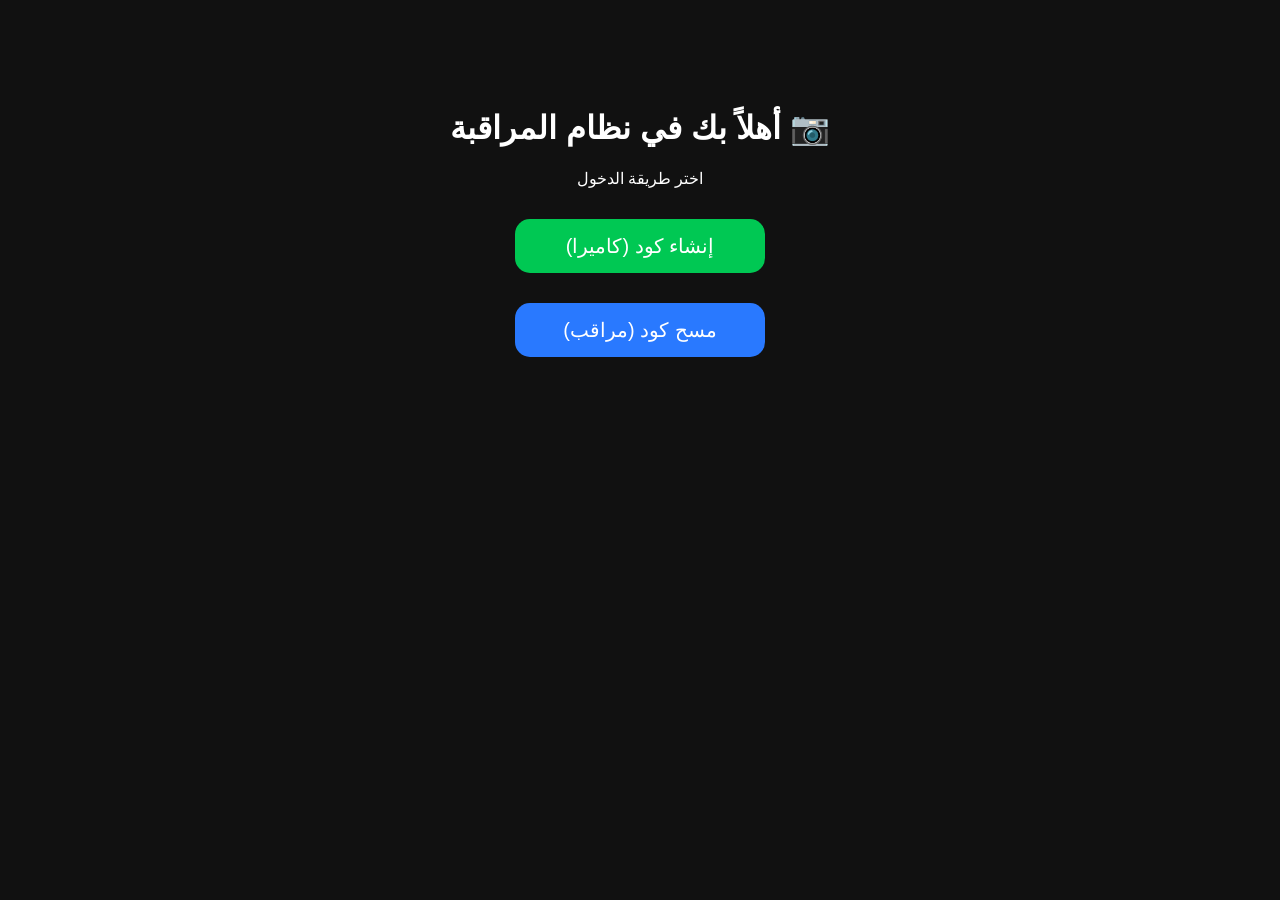
==== index.html @ c9f2eba1 "Create index.html" ====
<!DOCTYPE html>
<html lang="ar" dir="rtl">
<head>
<meta charset="UTF-8">
<title>Camera Connect</title>
<style>
body {
    background:#111;
    color:white;
    font-family:Arial;
    text-align:center;
    padding-top:80px;
}

button {
    width:250px;
    padding:15px;
    margin:15px;
    font-size:20px;
    border-radius:15px;
    border:none;
    cursor:pointer;
}

.create {
    background:#00c853;
    color:white;
}

.scan {
    background:#2979ff;
    color:white;
}
</style>
</head>

<body>

<h1>📷 أهلاً بك في نظام المراقبة</h1>
<p>اختر طريقة الدخول</p>

<button class="create" onclick="createCamera()">
إنشاء كود (كاميرا)
</button>

<br>

<button class="scan" onclick="scanCode()">
مسح كود (مراقب)
</button>


<script>
function createCamera(){
    window.location.href="camera.html";
}

function scanCode(){
    window.location.href="viewer.html";
}
</script>

</body>
</html>
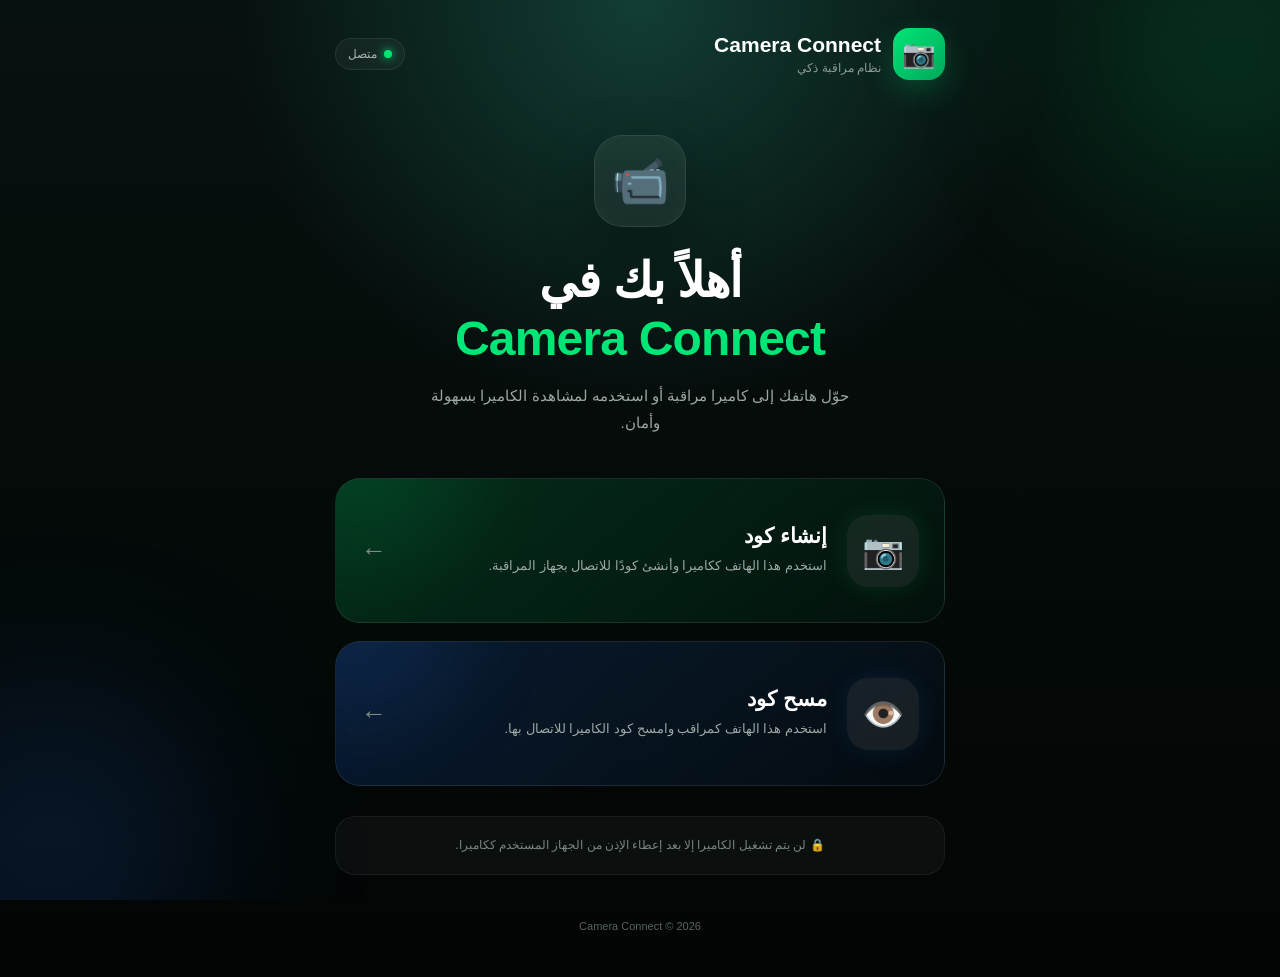
==== commit 664db77e: "Create index.html" ====
--- a/index.html
+++ b/index.html
@@ -1,64 +1,492 @@
 <!DOCTYPE html>
 <html lang="ar" dir="rtl">
 <head>
-<meta charset="UTF-8">
-<title>Camera Connect</title>
-<style>
-body {
-    background:#111;
-    color:white;
-    font-family:Arial;
-    text-align:center;
-    padding-top:80px;
-}
-
-button {
-    width:250px;
-    padding:15px;
-    margin:15px;
-    font-size:20px;
-    border-radius:15px;
-    border:none;
-    cursor:pointer;
-}
-
-.create {
-    background:#00c853;
-    color:white;
-}
-
-.scan {
-    background:#2979ff;
-    color:white;
-}
-</style>
+  <meta charset="UTF-8">
+  <meta name="viewport" content="width=device-width, initial-scale=1.0">
+
+  <title>Camera Connect</title>
+
+  <style>
+    * {
+      box-sizing: border-box;
+      margin: 0;
+      padding: 0;
+    }
+
+    body {
+      min-height: 100vh;
+      font-family: Arial, Tahoma, sans-serif;
+      color: white;
+      background:
+        radial-gradient(circle at 50% 0%, #123d35 0%, transparent 35%),
+        linear-gradient(180deg, #07110f 0%, #020504 100%);
+      overflow-x: hidden;
+    }
+
+    /* خلفية */
+    .background {
+      position: fixed;
+      inset: 0;
+      overflow: hidden;
+      pointer-events: none;
+      z-index: 0;
+    }
+
+    .glow {
+      position: absolute;
+      width: 300px;
+      height: 300px;
+      border-radius: 50%;
+      filter: blur(100px);
+      opacity: .18;
+    }
+
+    .glow.one {
+      background: #00e676;
+      top: -100px;
+      right: -100px;
+    }
+
+    .glow.two {
+      background: #2979ff;
+      bottom: -100px;
+      left: -100px;
+    }
+
+    /* المحتوى */
+    .app {
+      position: relative;
+      z-index: 1;
+      width: 100%;
+      max-width: 650px;
+      min-height: 100vh;
+      margin: auto;
+      padding: 28px 20px 45px;
+      display: flex;
+      flex-direction: column;
+    }
+
+    /* الهيدر */
+    header {
+      display: flex;
+      align-items: center;
+      justify-content: space-between;
+      margin-bottom: 55px;
+    }
+
+    .brand {
+      display: flex;
+      align-items: center;
+      gap: 12px;
+    }
+
+    .logo {
+      width: 52px;
+      height: 52px;
+      display: flex;
+      align-items: center;
+      justify-content: center;
+      border-radius: 16px;
+      font-size: 27px;
+      background: linear-gradient(135deg, #00e676, #00a85a);
+      box-shadow: 0 10px 30px rgba(0, 230, 118, .22);
+    }
+
+    .brand h2 {
+      font-size: 21px;
+    }
+
+    .brand span {
+      display: block;
+      margin-top: 4px;
+      color: #8d9a97;
+      font-size: 12px;
+    }
+
+    .status {
+      display: flex;
+      align-items: center;
+      gap: 7px;
+      padding: 8px 12px;
+      border: 1px solid rgba(255,255,255,.08);
+      border-radius: 20px;
+      background: rgba(255,255,255,.04);
+      color: #aab5b2;
+      font-size: 12px;
+    }
+
+    .status-dot {
+      width: 8px;
+      height: 8px;
+      border-radius: 50%;
+      background: #00e676;
+      box-shadow: 0 0 10px #00e676;
+    }
+
+    /* الترحيب */
+    .hero {
+      text-align: center;
+      margin-bottom: 42px;
+    }
+
+    .camera-icon {
+      width: 92px;
+      height: 92px;
+      margin: 0 auto 25px;
+      display: flex;
+      align-items: center;
+      justify-content: center;
+      border-radius: 28px;
+      font-size: 47px;
+      background: rgba(255,255,255,.055);
+      border: 1px solid rgba(255,255,255,.09);
+      box-shadow:
+        0 20px 60px rgba(0,0,0,.3),
+        inset 0 0 30px rgba(255,255,255,.025);
+    }
+
+    .hero h1 {
+      font-size: clamp(30px, 7vw, 48px);
+      line-height: 1.2;
+      margin-bottom: 15px;
+      letter-spacing: -.8px;
+    }
+
+    .hero h1 span {
+      color: #00e676;
+    }
+
+    .hero p {
+      max-width: 430px;
+      margin: auto;
+      color: #9ba7a4;
+      line-height: 1.8;
+      font-size: 15px;
+    }
+
+    /* الخيارات */
+    .choices {
+      display: flex;
+      flex-direction: column;
+      gap: 18px;
+    }
+
+    .choice {
+      position: relative;
+      width: 100%;
+      min-height: 145px;
+      padding: 25px;
+      border-radius: 25px;
+      border: 1px solid rgba(255,255,255,.09);
+      color: white;
+      text-align: right;
+      cursor: pointer;
+      overflow: hidden;
+      transition: .25s ease;
+    }
+
+    .choice::before {
+      content: "";
+      position: absolute;
+      width: 180px;
+      height: 180px;
+      border-radius: 50%;
+      filter: blur(55px);
+      opacity: .13;
+      top: -100px;
+      left: -60px;
+    }
+
+    .choice:hover {
+      transform: translateY(-4px);
+    }
+
+    .choice:active {
+      transform: scale(.98);
+    }
+
+    .camera-choice {
+      background: linear-gradient(
+        135deg,
+        rgba(0,230,118,.16),
+        rgba(0,230,118,.035)
+      );
+    }
+
+    .camera-choice::before {
+      background: #00e676;
+    }
+
+    .viewer-choice {
+      background: linear-gradient(
+        135deg,
+        rgba(41,121,255,.17),
+        rgba(41,121,255,.035)
+      );
+    }
+
+    .viewer-choice::before {
+      background: #2979ff;
+    }
+
+    .choice-content {
+      position: relative;
+      z-index: 2;
+      display: flex;
+      align-items: center;
+      gap: 20px;
+    }
+
+    .choice-icon {
+      flex-shrink: 0;
+      width: 72px;
+      height: 72px;
+      display: flex;
+      align-items: center;
+      justify-content: center;
+      border-radius: 21px;
+      font-size: 34px;
+      background: rgba(255,255,255,.07);
+    }
+
+    .choice-text {
+      flex: 1;
+    }
+
+    .choice-text h3 {
+      font-size: 21px;
+      margin-bottom: 8px;
+    }
+
+    .choice-text p {
+      color: #9ca9a6;
+      font-size: 13px;
+      line-height: 1.6;
+    }
+
+    .arrow {
+      font-size: 26px;
+      color: #7d8986;
+    }
+
+    .camera-choice .choice-icon {
+      box-shadow: 0 0 25px rgba(0,230,118,.12);
+    }
+
+    .viewer-choice .choice-icon {
+      box-shadow: 0 0 25px rgba(41,121,255,.12);
+    }
+
+    /* معلومات */
+    .info {
+      margin-top: 30px;
+      padding: 18px;
+      border-radius: 20px;
+      background: rgba(255,255,255,.035);
+      border: 1px solid rgba(255,255,255,.06);
+      text-align: center;
+      color: #798581;
+      font-size: 12px;
+      line-height: 1.7;
+    }
+
+    /* الفوتر */
+    footer {
+      margin-top: auto;
+      padding-top: 45px;
+      text-align: center;
+      color: #58635f;
+      font-size: 11px;
+    }
+
+    /* الموبايل */
+    @media (max-width: 480px) {
+      .app {
+        padding: 20px 15px 35px;
+      }
+
+      header {
+        margin-bottom: 42px;
+      }
+
+      .logo {
+        width: 45px;
+        height: 45px;
+        border-radius: 14px;
+        font-size: 23px;
+      }
+
+      .brand h2 {
+        font-size: 18px;
+      }
+
+      .status {
+        font-size: 10px;
+      }
+
+      .camera-icon {
+        width: 82px;
+        height: 82px;
+        font-size: 40px;
+      }
+
+      .hero {
+        margin-bottom: 32px;
+      }
+
+      .hero h1 {
+        font-size: 31px;
+      }
+
+      .choice {
+        min-height: 130px;
+        padding: 19px;
+      }
+
+      .choice-icon {
+        width: 61px;
+        height: 61px;
+        font-size: 29px;
+      }
+
+      .choice-text h3 {
+        font-size: 18px;
+      }
+
+      .choice-text p {
+        font-size: 12px;
+      }
+    }
+  </style>
 </head>
 
 <body>
 
-<h1>📷 أهلاً بك في نظام المراقبة</h1>
-<p>اختر طريقة الدخول</p>
-
-<button class="create" onclick="createCamera()">
-إنشاء كود (كاميرا)
-</button>
-
-<br>
-
-<button class="scan" onclick="scanCode()">
-مسح كود (مراقب)
-</button>
-
-
-<script>
-function createCamera(){
-    window.location.href="camera.html";
-}
-
-function scanCode(){
-    window.location.href="viewer.html";
-}
-</script>
+  <div class="background">
+    <div class="glow one"></div>
+    <div class="glow two"></div>
+  </div>
+
+  <main class="app">
+
+    <header>
+      <div class="brand">
+        <div class="logo">📷</div>
+
+        <div>
+          <h2>Camera Connect</h2>
+          <span>نظام مراقبة ذكي</span>
+        </div>
+      </div>
+
+      <div class="status">
+        <div class="status-dot"></div>
+        متصل
+      </div>
+    </header>
+
+
+    <section class="hero">
+
+      <div class="camera-icon">
+        📹
+      </div>
+
+      <h1>
+        أهلاً بك في<br>
+        <span>Camera Connect</span>
+      </h1>
+
+      <p>
+        حوّل هاتفك إلى كاميرا مراقبة أو استخدمه
+        لمشاهدة الكاميرا بسهولة وأمان.
+      </p>
+
+    </section>
+
+
+    <section class="choices">
+
+      <button
+        class="choice camera-choice"
+        onclick="createCamera()"
+      >
+
+        <div class="choice-content">
+
+          <div class="choice-icon">
+            📷
+          </div>
+
+          <div class="choice-text">
+            <h3>إنشاء كود</h3>
+
+            <p>
+              استخدم هذا الهاتف ككاميرا
+              وأنشئ كودًا للاتصال بجهاز المراقبة.
+            </p>
+          </div>
+
+          <div class="arrow">←</div>
+
+        </div>
+
+      </button>
+
+
+      <button
+        class="choice viewer-choice"
+        onclick="openViewer()"
+      >
+
+        <div class="choice-content">
+
+          <div class="choice-icon">
+            👁️
+          </div>
+
+          <div class="choice-text">
+            <h3>مسح كود</h3>
+
+            <p>
+              استخدم هذا الهاتف كمراقب
+              وامسح كود الكاميرا للاتصال بها.
+            </p>
+          </div>
+
+          <div class="arrow">←</div>
+
+        </div>
+
+      </button>
+
+    </section>
+
+
+    <div class="info">
+      🔒 لن يتم تشغيل الكاميرا إلا بعد إعطاء
+      الإذن من الجهاز المستخدم ككاميرا.
+    </div>
+
+
+    <footer>
+      Camera Connect © 2026
+    </footer>
+
+  </main>
+
+
+  <script>
+
+    function createCamera() {
+      window.location.href = "camera.html";
+    }
+
+    function openViewer() {
+      window.location.href = "viewer.html";
+    }
+
+  </script>
 
 </body>
 </html>
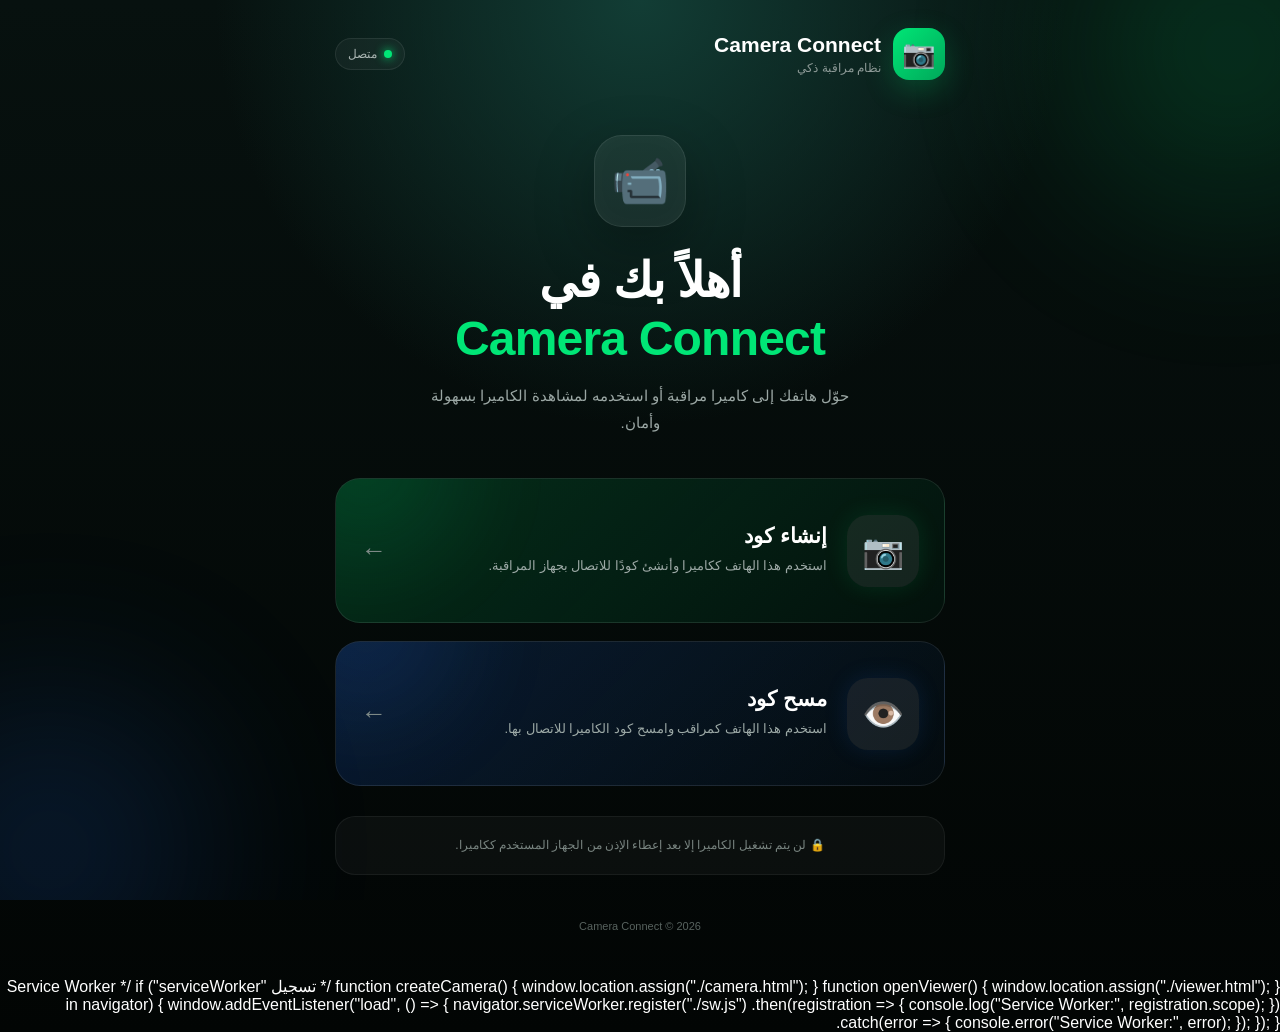
==== commit c92779df: "Update index.html" ====
--- a/index.html
+++ b/index.html
@@ -3,7 +3,12 @@
 <head>
   <meta charset="UTF-8">
   <meta name="viewport" content="width=device-width, initial-scale=1.0">
-
+  <link rel="manifest" href="manifest.json">
+<meta name="theme-color" content="#050807">
+<meta name="mobile-web-app-capable" content="yes">
+<meta name="apple-mobile-web-app-capable" content="yes">
+<meta name="apple-mobile-web-app-status-bar-style" content="black-translucent">
+<meta name="apple-mobile-web-app-title" content="Camera Connect">
   <title>Camera Connect</title>
 
   <style>
@@ -475,18 +480,28 @@
 
   </main>
 
-
-  <script>
-
-    function createCamera() {
-      window.location.href = "camera.html";
-    }
-
-    function openViewer() {
-      window.location.href = "viewer.html";
-    }
-
-  </script>
+function createCamera() {
+  window.location.assign("./camera.html");
+}
+
+function openViewer() {
+  window.location.assign("./viewer.html");
+}
+
+
+/* تسجيل Service Worker */
+if ("serviceWorker" in navigator) {
+  window.addEventListener("load", () => {
+    navigator.serviceWorker.register("./sw.js")
+      .then(registration => {
+        console.log("Service Worker:", registration.scope);
+      })
+      .catch(error => {
+        console.error("Service Worker:", error);
+      });
+  });
+}
+  
 
 </body>
 </html>
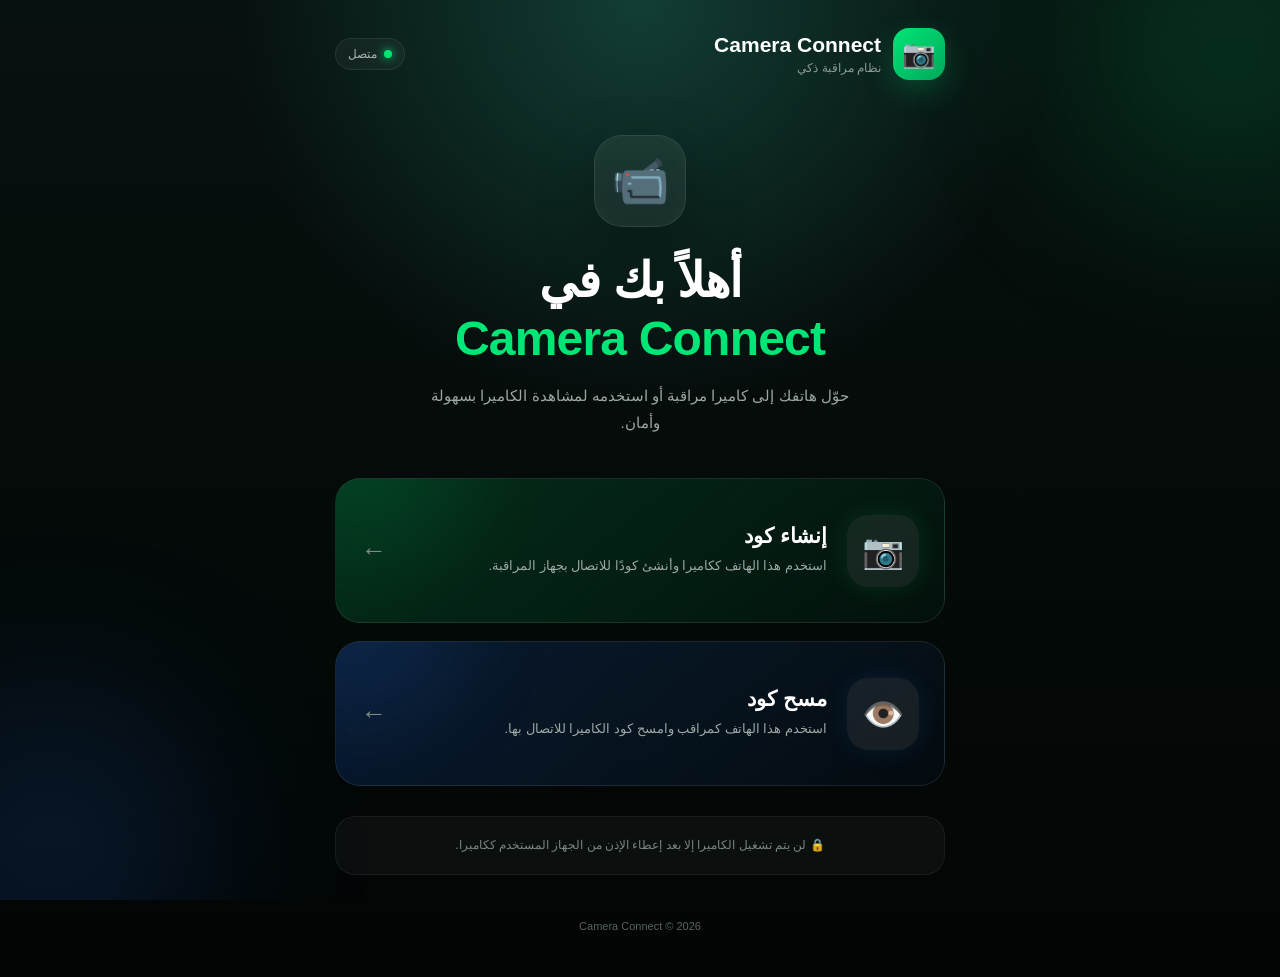
==== commit 2b991819: "Update index.html" ====
--- a/index.html
+++ b/index.html
@@ -480,7 +480,9 @@
 
   </main>
 
-function createCamera() {
+  
+<script> 
+  function createCamera() {
   window.location.assign("./camera.html");
 }
 
